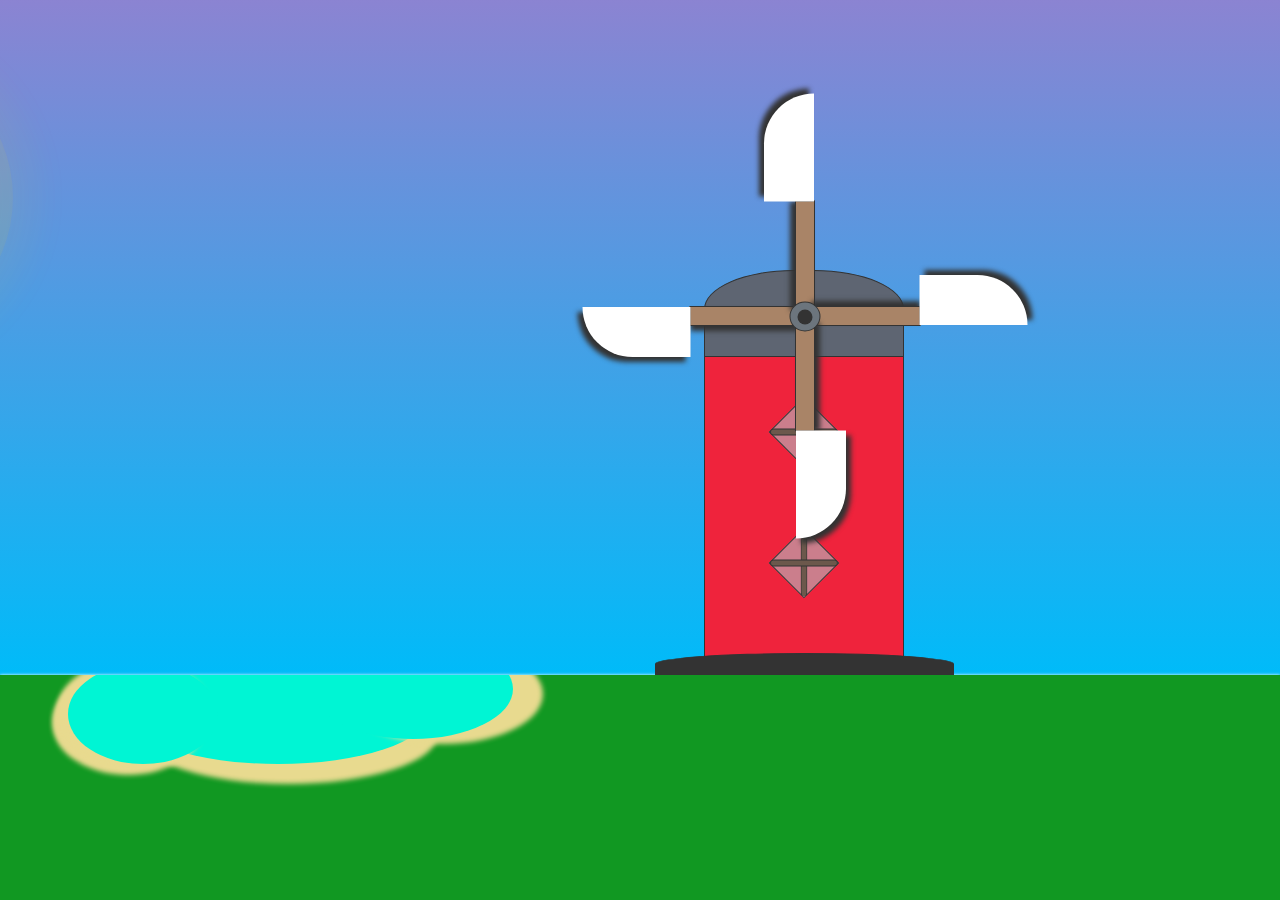
==== index.html @ 6eff8c0f "Update" ====
<!DOCTYPE html>
<html lang="pl">

<head>
    <meta charset="UTF-8">
    <meta http-equiv="X-UA-Compatible" content="IE=edge">
    <meta name="viewport" content="width=device-width, initial-scale=1.0">
    <link rel="shortcut icon" href="favicon.ico" type="image/x-icon">
    <title>Windmill</title>
    <link rel="stylesheet" href="style.css">
</head>

<body>
    <div class="sun"></div>
    <div class="windmill">
        <div class="windmill-window"></div>
        <div class="windmill-window"></div>
        <div class="windmill-blades">
            <div class="windmill-blade"></div>
            <div class="windmill-blade"></div>
            <div class="windmill-blade"></div>
            <div class="windmill-blade"></div>
            <div class="windmill-circle"></div>
        </div>
    </div>
    </div>
    <div class="grass">
        <div class="lake"></div>
    </div>
</body>

</html>
---- style.css ----
:root {
    --white: #fff;
    --green: #119822;
    --wooden: #a98467;
    --darkWooden: #6c584c;
    --blue: #00bbf9;
    --yellow: #fee440;
    --lightYellow: #e8da8f;
    --pink: #f15bb5;
    --aqua: #00f5d4;
    --black: #333;
    --grey: #6c757d;
    --darkGrey: #5e6572;
    --red: #ef233c;
}

* {
    margin: 0;
    padding: 0;
    box-sizing: border-box;
}

body {
    min-height: 100vh;
    background: linear-gradient(var(--pink) -55%, var(--blue) 75%);
}

.grass {
    position: absolute;
    bottom: 0;
    left: 0;
    height: 25vh;
    width: 100vw;
    background-color: var(--green);
    overflow: hidden;
    box-shadow: 0px 0px 3px var(--white);
}

.lake {
    position: relative;
    left: 10%;
    bottom: 5%;
    width: 300px;
    height: 100px;
    background-color: var(--aqua);
    border-radius: 50%;
    box-shadow: 10px 20px 5px var(--lightYellow);
}

.lake::before {
    content: "";
    position: absolute;
    left: 5%;
    bottom: -50%;
    width: 150px;
    height: 100px;
    background-color: var(--aqua);
    border-radius: 70%;
    transform: translate(-50%, -50%);
    box-shadow: -10px -5px 5px var(--lightYellow), -15px 5px 5px var(--lightYellow), -15px 11px 5px var(--lightYellow);
}

.lake::after {
    content: "";
    position: absolute;
    left: 95%;
    bottom: -25%;
    width: 200px;
    height: 100px;
    background-color: var(--aqua);
    border-radius: 50%;
    transform: translate(-50%, -50%);
    box-shadow: 30px 5px 5px var(--lightYellow);
}

.windmill {
    position: absolute;
    left: 55%;
    bottom: 25%;
    width: 200px;
    height: 325px;
    background-color: var(--red);
    border: 1px solid var(--black);
    z-index: 1;
}

.windmill::before {
    content: "";
    position: absolute;
    bottom: 0;
    height: 20px;
    width: 150%;
    background-color: var(--black);
    border: 1px solid var(--black);
    border-top-left-radius: 100%;
    border-top-right-radius: 100%;
    transform: translate(-50px, 1px);
}

.windmill::after {
    content: "";
    position: absolute;
    top: -25%;
    width: 100%;
    height: 85px;
    background-color: var(--darkGrey);
    border-top-left-radius: 45%;
    border-top-right-radius: 45%;
    border: 1px solid var(--black);
    transform: translateX(-1px);
}

.windmill-window {
    position: relative;
    left: 50%;
    width: 50px;
    height: 50px;
    background-color: rgba(168, 218, 220, 0.5);
    border: 1px solid var(--black);
    transform: translate(-50%, -50%) rotate(45deg);
}

.windmill-window::before {
    content: "";
    position: absolute;
    left: 0;
    top: 0;
    width: 5px;
    height: 67px;
    background-color: var(--darkWooden);
    border-left: 1px solid var(--black);
    border-right: 1px solid var(--black);
    border-radius: 5px;
    transform-origin: top left;
    transform: rotate(-45deg) translate(-50%, 0);
}

.windmill-window::after {
    content: "";
    position: absolute;
    right: 0;
    top: 0;
    width: 5px;
    height: 66px;
    background-color: var(--darkWooden);
    border-left: 1px solid var(--black);
    border-right: 1px solid var(--black);
    border-radius: 5px;
    border: 1px solid var(--black);
    transform-origin: top right;
    transform: rotate(45deg) translate(50%, 0);
}

.windmill-window:nth-of-type(1) {
    top: 25%;
}

.windmill-window:nth-of-type(2) {
    top: 50%;
}

.windmill-blades {
    position: relative;
    top: -45%;
}

.windmill-blade {
    position: absolute;
    left: 22.5%;
    width: 110px;
    height: 20px;
    background-color: var(--wooden);
    border: 1px solid var(--black);
    z-index: 2;
}

.windmill-blade::after {
    content: "";
    position: absolute;
    left: -100%;
    width: 100%;
    height: 50px;
    background-color: var(--white);
    border-bottom-left-radius: 125px;
    box-shadow: -5px 5px 5px var(--black);
}

.windmill-blade:nth-of-type(1) {
    box-shadow: 0 5px 5px var(--black);
    transform: translateX(-55%);
    animation: spinBlade1 5s linear infinite;
}

.windmill-blade:nth-of-type(2) {
    box-shadow: 0 5px 5px var(--black);
    transform: rotate(90deg) translateX(-55%);
    animation: spinBlade2 5s linear infinite;
}

.windmill-blade:nth-of-type(3) {
    box-shadow: 0 5px 5px var(--black);
    transform: rotate(180deg) translateX(-55%);
    animation: spinBlade3 5s linear infinite;
}

.windmill-blade:nth-of-type(4) {
    box-shadow: 0 5px 5px var(--black);
    transform: rotate(270deg) translateX(-55%);
    animation: spinBlade4 5s linear infinite;
}

.windmill-blades .windmill-circle {
    position: relative;
    left: 100px;
    width: 31px;
    height: 30px;
    transform: translate(-50%, -15%);
    background-color: var(--grey);
    border-radius: 50%;
    border: 1px solid var(--black);
    z-index: 3;
}

.windmill-blades .windmill-circle::after {
    content: "";
    position: absolute;
    top: 25%;
    left: 25%;
    width: 15px;
    height: 15px;
    border-radius: 50%;
    background-color: var(--black);
}

.sun {
    position: fixed;
    left: -15%;
    top: 15%;
    width: 125px;
    height: 125px;
    background-color: var(--yellow);
    border-radius: 50%;
    box-shadow:
        0 0 0 20px #FFDE0080,
        0 0 0 40px #FFDE0040,
        0 0 0 60px #FFDE0020,
        0 0 0 80px #FFDE0010,
        0 0 0 100px #FFDE0000,
        0 0 40px 100px #FFDE0010;
    animation:
        sunRise 2s infinite linear forwards,
        rays 2s 2s infinite linear,
        sunMove 60s infinite linear;
}

@keyframes sunMove {
    form {
        transform: translateX(-10vw);
    }

    to {
        transform: translateX(130vw);
    }
}

@keyframes sunRise {
    0% {
        box-shadow: none;
    }
}

@keyframes rays {
    0% {
        box-shadow:
            0 0 0 0 #FFDE0080,
            0 0 0 20px #FFDE0080,
            0 0 0 40px #FFDE0040,
            0 0 0 60px #FFDE0020,
            0 0 0 80px #FFDE0010,
            0 0 40px 100px #FFDE0010;
    }

    100% {
        box-shadow:
            0 0 0 20px #FFDE0080,
            0 0 0 40px #FFDE0040,
            0 0 0 60px #FFDE0020,
            0 0 0 80px #FFDE0010,
            0 0 0 100px #FFDE0000,
            0 0 40px 100px #FFDE0010;
    }
}

@keyframes spinBlade1 {
    from {
        transform: rotate(0deg) translateX(-55%);
    }

    to {
        transform: rotate(90deg) translateX(-55%);
    }
}

@keyframes spinBlade2 {
    from {
        transform: rotate(90deg) translateX(-55%);
    }

    to {
        transform: rotate(180deg) translateX(-55%);
    }
}

@keyframes spinBlade3 {
    from {
        transform: rotate(180deg) translateX(-55%);
    }

    to {
        transform: rotate(270deg) translateX(-55%);
    }
}

@keyframes spinBlade4 {
    from {
        transform: rotate(270deg) translateX(-55%);
    }

    to {
        transform: rotate(360deg) translateX(-55%);
    }
}
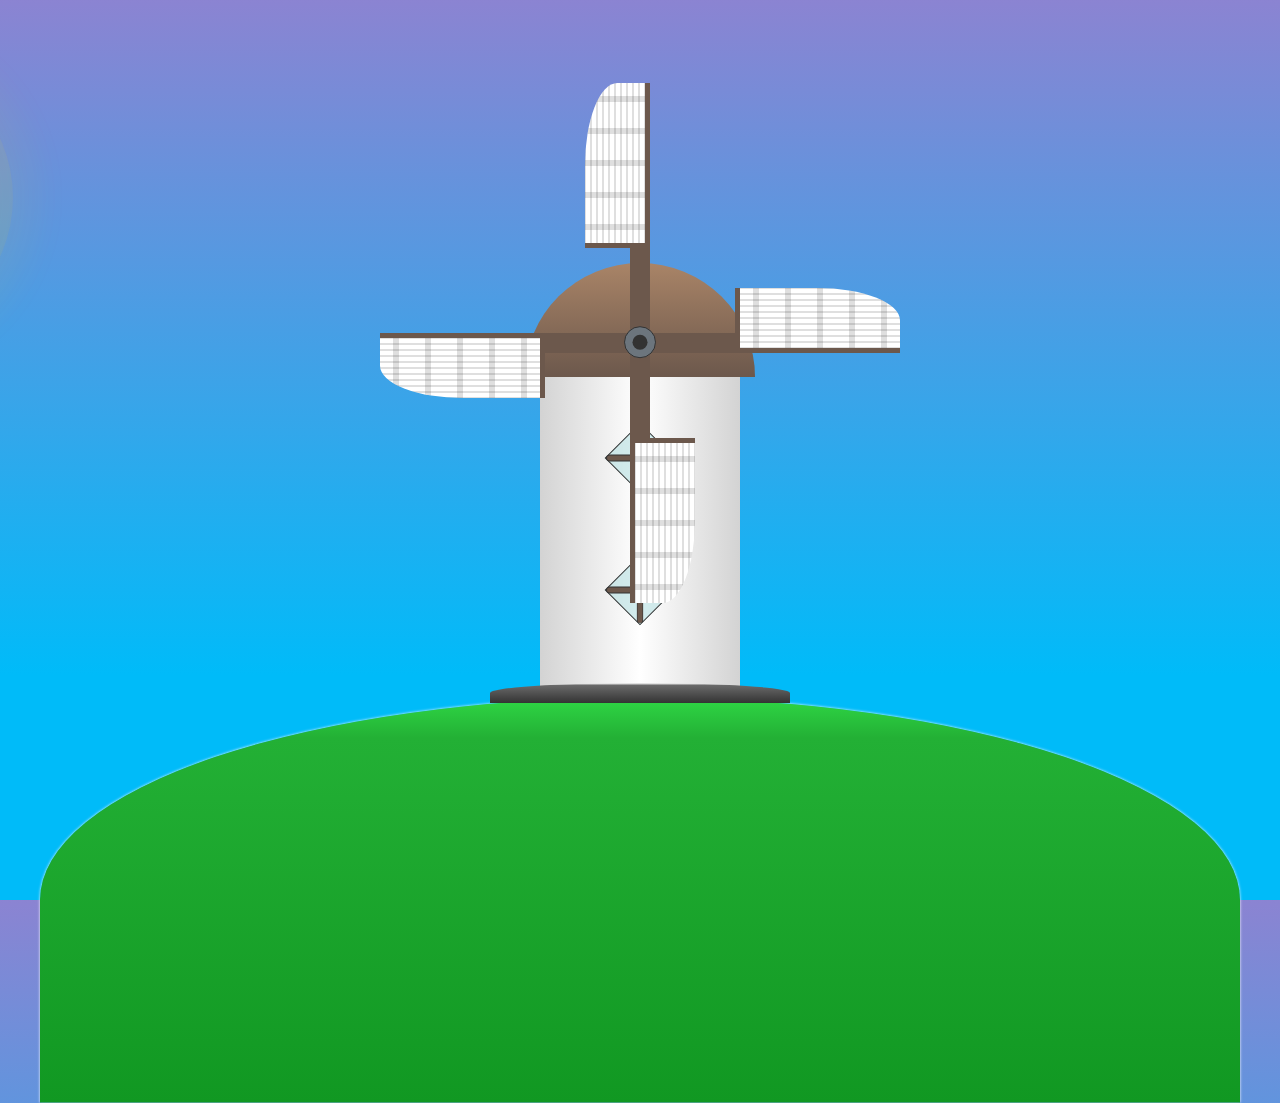
==== commit 32e9c5f7: "Update" ====
--- a/index.html
+++ b/index.html
@@ -16,17 +16,12 @@
         <div class="windmill-window"></div>
         <div class="windmill-window"></div>
         <div class="windmill-blades">
-            <div class="windmill-blade"></div>
-            <div class="windmill-blade"></div>
-            <div class="windmill-blade"></div>
-            <div class="windmill-blade"></div>
             <div class="windmill-circle"></div>
+            <div class="windmill-blade first-blade"></div>
+            <div class="windmill-blade second-blade"></div>
         </div>
     </div>
-    </div>
-    <div class="grass">
-        <div class="lake"></div>
-    </div>
+    <div class="grass"></div>
 </body>
 
 </html>--- a/style.css
+++ b/style.css
@@ -1,17 +1,11 @@
 :root {
     --white: #fff;
-    --green: #119822;
-    --wooden: #a98467;
     --darkWooden: #6c584c;
     --blue: #00bbf9;
     --yellow: #fee440;
-    --lightYellow: #e8da8f;
     --pink: #f15bb5;
-    --aqua: #00f5d4;
     --black: #333;
     --grey: #6c757d;
-    --darkGrey: #5e6572;
-    --red: #ef233c;
 }
 
 * {
@@ -23,213 +17,22 @@
 body {
     min-height: 100vh;
     background: linear-gradient(var(--pink) -55%, var(--blue) 75%);
+    overflow: hidden;
 }
 
 .grass {
     position: absolute;
     bottom: 0;
-    left: 0;
-    height: 25vh;
-    width: 100vw;
-    background-color: var(--green);
+    left: 50vw;
+    height: 45vh;
+    width: 65%;
+    min-width: 1200px;
+    border-top-left-radius: 50%;
+    border-top-right-radius: 50%;
+    background: linear-gradient(180deg, rgba(47,215,69,1) 0%, rgba(35,176,53,1) 10%, rgba(17,152,34,1) 100%);
     overflow: hidden;
     box-shadow: 0px 0px 3px var(--white);
-}
-
-.lake {
-    position: relative;
-    left: 10%;
-    bottom: 5%;
-    width: 300px;
-    height: 100px;
-    background-color: var(--aqua);
-    border-radius: 50%;
-    box-shadow: 10px 20px 5px var(--lightYellow);
-}
-
-.lake::before {
-    content: "";
-    position: absolute;
-    left: 5%;
-    bottom: -50%;
-    width: 150px;
-    height: 100px;
-    background-color: var(--aqua);
-    border-radius: 70%;
-    transform: translate(-50%, -50%);
-    box-shadow: -10px -5px 5px var(--lightYellow), -15px 5px 5px var(--lightYellow), -15px 11px 5px var(--lightYellow);
-}
-
-.lake::after {
-    content: "";
-    position: absolute;
-    left: 95%;
-    bottom: -25%;
-    width: 200px;
-    height: 100px;
-    background-color: var(--aqua);
-    border-radius: 50%;
-    transform: translate(-50%, -50%);
-    box-shadow: 30px 5px 5px var(--lightYellow);
-}
-
-.windmill {
-    position: absolute;
-    left: 55%;
-    bottom: 25%;
-    width: 200px;
-    height: 325px;
-    background-color: var(--red);
-    border: 1px solid var(--black);
-    z-index: 1;
-}
-
-.windmill::before {
-    content: "";
-    position: absolute;
-    bottom: 0;
-    height: 20px;
-    width: 150%;
-    background-color: var(--black);
-    border: 1px solid var(--black);
-    border-top-left-radius: 100%;
-    border-top-right-radius: 100%;
-    transform: translate(-50px, 1px);
-}
-
-.windmill::after {
-    content: "";
-    position: absolute;
-    top: -25%;
-    width: 100%;
-    height: 85px;
-    background-color: var(--darkGrey);
-    border-top-left-radius: 45%;
-    border-top-right-radius: 45%;
-    border: 1px solid var(--black);
-    transform: translateX(-1px);
-}
-
-.windmill-window {
-    position: relative;
-    left: 50%;
-    width: 50px;
-    height: 50px;
-    background-color: rgba(168, 218, 220, 0.5);
-    border: 1px solid var(--black);
-    transform: translate(-50%, -50%) rotate(45deg);
-}
-
-.windmill-window::before {
-    content: "";
-    position: absolute;
-    left: 0;
-    top: 0;
-    width: 5px;
-    height: 67px;
-    background-color: var(--darkWooden);
-    border-left: 1px solid var(--black);
-    border-right: 1px solid var(--black);
-    border-radius: 5px;
-    transform-origin: top left;
-    transform: rotate(-45deg) translate(-50%, 0);
-}
-
-.windmill-window::after {
-    content: "";
-    position: absolute;
-    right: 0;
-    top: 0;
-    width: 5px;
-    height: 66px;
-    background-color: var(--darkWooden);
-    border-left: 1px solid var(--black);
-    border-right: 1px solid var(--black);
-    border-radius: 5px;
-    border: 1px solid var(--black);
-    transform-origin: top right;
-    transform: rotate(45deg) translate(50%, 0);
-}
-
-.windmill-window:nth-of-type(1) {
-    top: 25%;
-}
-
-.windmill-window:nth-of-type(2) {
-    top: 50%;
-}
-
-.windmill-blades {
-    position: relative;
-    top: -45%;
-}
-
-.windmill-blade {
-    position: absolute;
-    left: 22.5%;
-    width: 110px;
-    height: 20px;
-    background-color: var(--wooden);
-    border: 1px solid var(--black);
-    z-index: 2;
-}
-
-.windmill-blade::after {
-    content: "";
-    position: absolute;
-    left: -100%;
-    width: 100%;
-    height: 50px;
-    background-color: var(--white);
-    border-bottom-left-radius: 125px;
-    box-shadow: -5px 5px 5px var(--black);
-}
-
-.windmill-blade:nth-of-type(1) {
-    box-shadow: 0 5px 5px var(--black);
-    transform: translateX(-55%);
-    animation: spinBlade1 5s linear infinite;
-}
-
-.windmill-blade:nth-of-type(2) {
-    box-shadow: 0 5px 5px var(--black);
-    transform: rotate(90deg) translateX(-55%);
-    animation: spinBlade2 5s linear infinite;
-}
-
-.windmill-blade:nth-of-type(3) {
-    box-shadow: 0 5px 5px var(--black);
-    transform: rotate(180deg) translateX(-55%);
-    animation: spinBlade3 5s linear infinite;
-}
-
-.windmill-blade:nth-of-type(4) {
-    box-shadow: 0 5px 5px var(--black);
-    transform: rotate(270deg) translateX(-55%);
-    animation: spinBlade4 5s linear infinite;
-}
-
-.windmill-blades .windmill-circle {
-    position: relative;
-    left: 100px;
-    width: 31px;
-    height: 30px;
-    transform: translate(-50%, -15%);
-    background-color: var(--grey);
-    border-radius: 50%;
-    border: 1px solid var(--black);
-    z-index: 3;
-}
-
-.windmill-blades .windmill-circle::after {
-    content: "";
-    position: absolute;
-    top: 25%;
-    left: 25%;
-    width: 15px;
-    height: 15px;
-    border-radius: 50%;
-    background-color: var(--black);
+    transform: translate(-50%, 50%);
 }
 
 .sun {
@@ -248,29 +51,18 @@
         0 0 0 100px #FFDE0000,
         0 0 40px 100px #FFDE0010;
     animation:
-        sunRise 2s infinite linear forwards,
         rays 2s 2s infinite linear,
         sunMove 60s infinite linear;
 }
 
 @keyframes sunMove {
-    form {
-        transform: translateX(-10vw);
-    }
-
     to {
         transform: translateX(130vw);
     }
 }
 
-@keyframes sunRise {
-    0% {
-        box-shadow: none;
-    }
-}
-
 @keyframes rays {
-    0% {
+    from {
         box-shadow:
             0 0 0 0 #FFDE0080,
             0 0 0 20px #FFDE0080,
@@ -280,7 +72,7 @@
             0 0 40px 100px #FFDE0010;
     }
 
-    100% {
+    to {
         box-shadow:
             0 0 0 20px #FFDE0080,
             0 0 0 40px #FFDE0040,
@@ -291,42 +83,174 @@
     }
 }
 
-@keyframes spinBlade1 {
-    from {
-        transform: rotate(0deg) translateX(-55%);
-    }
-
-    to {
-        transform: rotate(90deg) translateX(-55%);
-    }
-}
-
-@keyframes spinBlade2 {
-    from {
-        transform: rotate(90deg) translateX(-55%);
-    }
-
-    to {
-        transform: rotate(180deg) translateX(-55%);
-    }
-}
-
-@keyframes spinBlade3 {
-    from {
-        transform: rotate(180deg) translateX(-55%);
-    }
-
-    to {
-        transform: rotate(270deg) translateX(-55%);
-    }
-}
-
-@keyframes spinBlade4 {
-    from {
-        transform: rotate(270deg) translateX(-55%);
-    }
-
-    to {
-        transform: rotate(360deg) translateX(-55%);
+.windmill {
+    position: absolute;
+    left: 50%;
+    bottom: 22%;
+    width: 200px;
+    height: 325px;
+    background: linear-gradient(90deg, rgba(211, 211, 211, 1) 0%, rgba(255, 255, 255, 1) 50%, rgba(211, 211, 211, 1) 100%);
+    ;
+    z-index: 1;
+    transform: translateX(-50%);
+}
+
+.windmill::before {
+    content: "";
+    position: absolute;
+    bottom: 0;
+    height: 20px;
+    width: 150%;
+    background: linear-gradient(0deg, rgba(51, 51, 51, 1) 0%, rgba(105, 105, 105, 1) 88%, rgba(255, 255, 255, 1) 100%);
+    border-top-left-radius: 100%;
+    border-top-right-radius: 100%;
+    transform: translate(-50px, 1px);
+}
+
+.windmill::after {
+    content: "";
+    position: absolute;
+    top: -35%;
+    left: -7.5%;
+    width: 115%;
+    height: 35%;
+    background: linear-gradient(0deg, rgba(108, 88, 76, 1) 0%, rgba(169, 132, 103, 1) 100%);
+    border-radius: 50% 50% 0 0 / 100% 100% 0 0;
+}
+
+.windmill-window {
+    position: relative;
+    left: 50%;
+    width: 50px;
+    height: 50px;
+    background-color: rgba(168, 218, 220, 0.5);
+    border: 1px solid var(--black);
+    transform: translate(-50%, -50%) rotate(45deg);
+}
+
+.windmill-window::before {
+    content: "";
+    position: absolute;
+    left: 0;
+    top: 0;
+    width: 5px;
+    height: 67px;
+    background-color: var(--darkWooden);
+    border-left: 1px solid var(--black);
+    border-right: 1px solid var(--black);
+    border-radius: 5px;
+    transform-origin: top left;
+    transform: rotate(-45deg) translate(-50%, 0);
+}
+
+.windmill-window::after {
+    content: "";
+    position: absolute;
+    right: 0;
+    top: 0;
+    width: 5px;
+    height: 66px;
+    background-color: var(--darkWooden);
+    border-left: 1px solid var(--black);
+    border-right: 1px solid var(--black);
+    border-radius: 5px;
+    border: 1px solid var(--black);
+    transform-origin: top right;
+    transform: rotate(45deg) translate(50%, 0);
+}
+
+.windmill-window:nth-of-type(1) {
+    top: 25%;
+}
+
+.windmill-window:nth-of-type(2) {
+    top: 50%;
+}
+
+
+.windmill-blades {
+    position: relative;
+    top: -45%;
+}
+
+.windmill-blades .windmill-circle {
+    position: relative;
+    left: 50%;
+    width: 32px;
+    height: 32px;
+    transform: translate(-50%, -15%);
+    background-color: var(--grey);
+    border-radius: 50%;
+    border: 1px solid var(--black);
+    z-index: 3;
+}
+
+.windmill-blades .windmill-circle::after {
+    content: "";
+    position: absolute;
+    top: 50%;
+    left: 50%;
+    width: 50%;
+    height: 50%;
+    border-radius: 50%;
+    background-color: var(--black);
+    transform: translate(-50%, -50%);
+}
+
+.windmill-blade {
+    position: absolute;
+    width: 400px;
+    height: 20px;
+    background-color: var(--darkWooden);
+    z-index: 2;
+    transform-origin: 50% 50%;
+}
+
+.windmill-blade.first-blade {
+    transform: translate(-25%, -150%);
+    animation: spinBlade 11s linear infinite;
+}
+
+.windmill-blade.second-blade {
+    transform: translate(-25%, -150%) rotate(90deg);
+    animation: spinBlade-second 11s linear infinite;
+}
+
+.windmill-blade::after {
+    content: "";
+    position: absolute;
+    left: -15%;
+    width: 40%;
+    height: 60px;
+    border-top: 5px solid var(--darkWooden);
+    border-right: 5px solid var(--darkWooden);
+    background: linear-gradient(transparent 40%, hsl(0 0% 0% / 0.125) 0 60%, transparent 0) center / 100% 10%,
+        linear-gradient(90deg, transparent 40%, hsl(0 0% 0% / 0.125) 0 60%, transparent 0) center / 20% 100% var(--white);
+    border-bottom-left-radius: 50%;
+}
+
+.windmill-blade::before {
+    content: "";
+    position: absolute;
+    right: -15%;
+    top: calc(-200% - 5px);
+    width: 40%;
+    height: 60px;
+    border-bottom: 5px solid var(--darkWooden);
+    border-left: 5px solid var(--darkWooden);
+    background: linear-gradient(transparent 40%, hsl(0 0% 0% / 0.125) 0 60%, transparent 0) center / 100% 10%,
+        linear-gradient(90deg, transparent 40%, hsl(0 0% 0% / 0.125) 0 60%, transparent 0) center / 20% 100% var(--white);
+    border-top-right-radius: 50%;
+}
+
+@keyframes spinBlade {
+    to {
+        transform: translate(-25%, -150%) rotate(360deg);
+    }
+}
+
+@keyframes spinBlade-second {
+    to {
+        transform: translate(-25%, -150%) rotate(450deg);
     }
 }